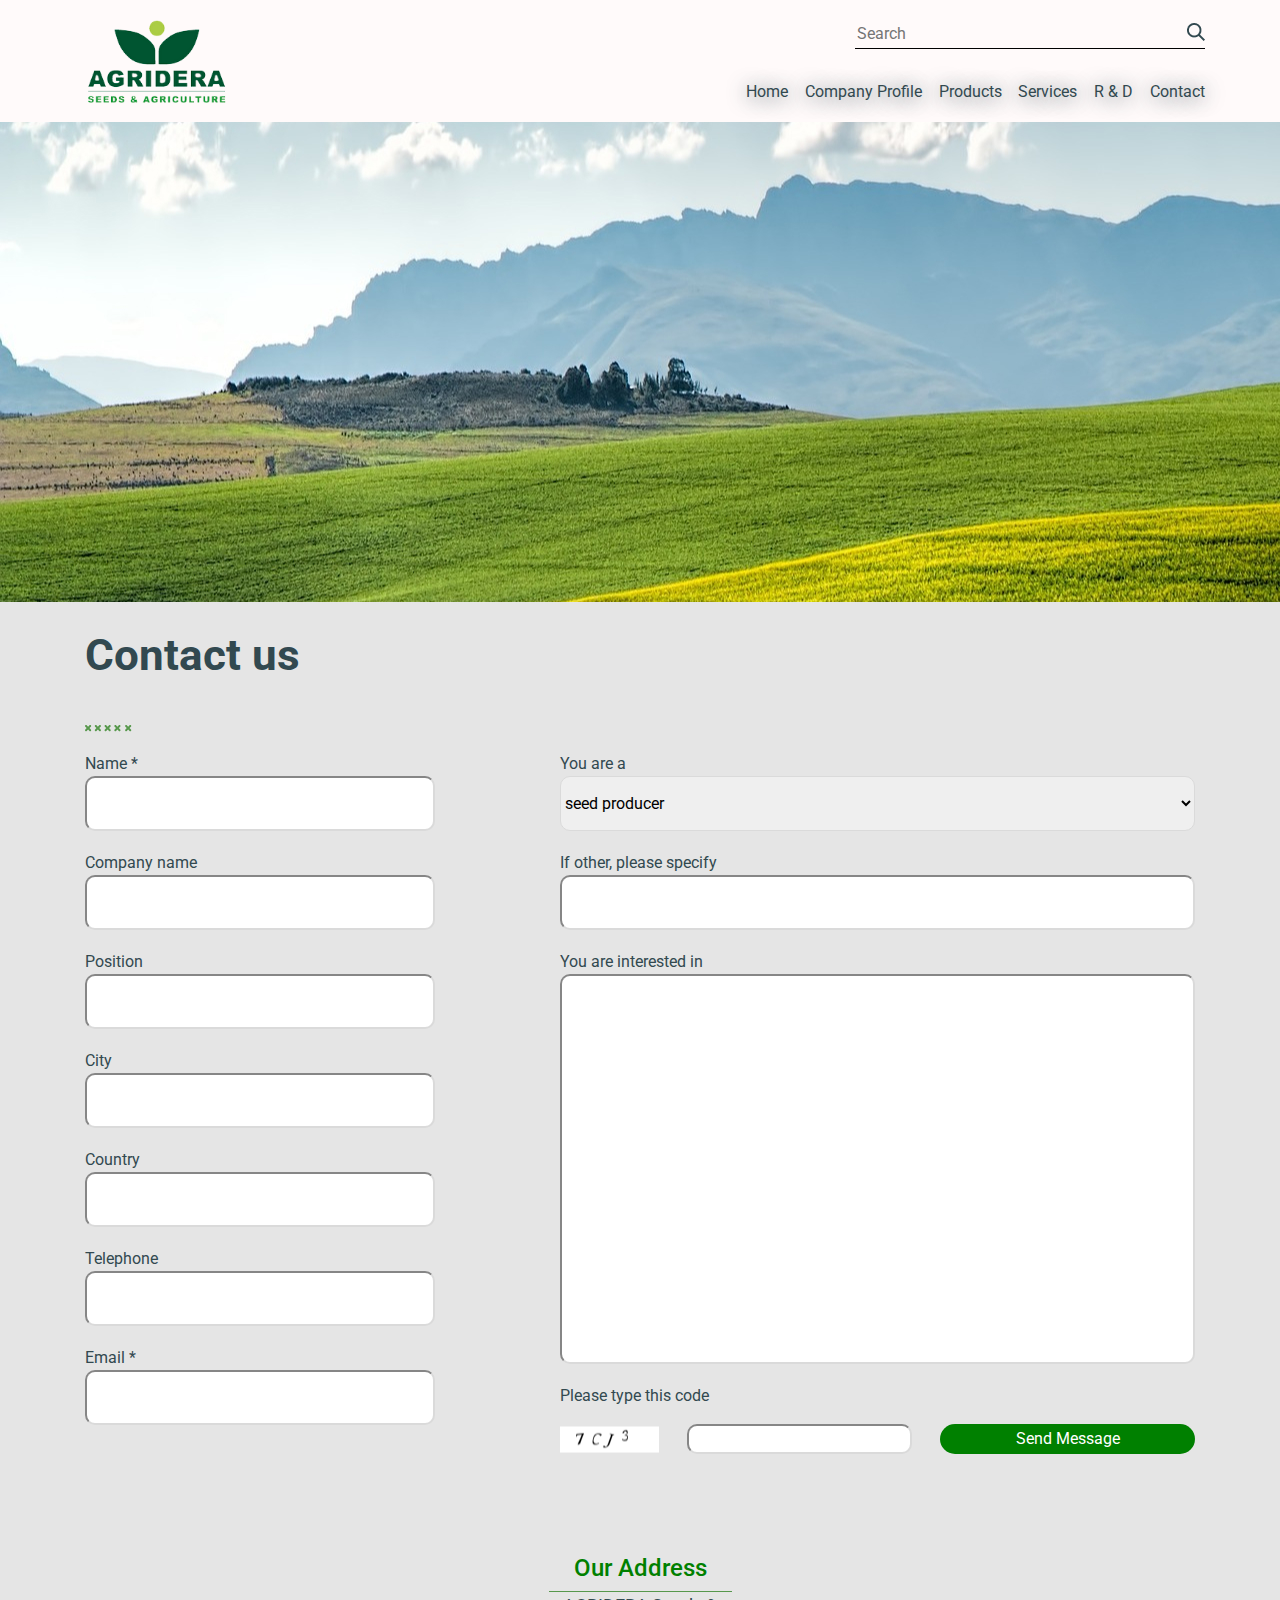
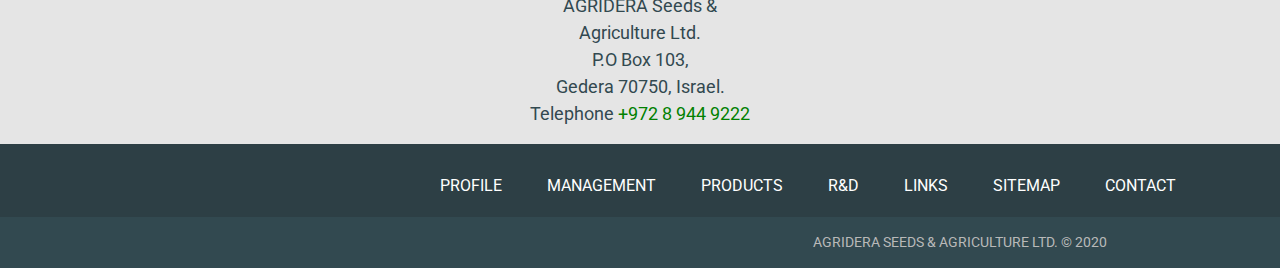
==== contactus.html @ ebc81135 "Add files via upload" ====
<!DOCTYPE html>
<html>
    <head>
        <meta charset="utf-8">
        <meta name="viewport" content="width=device-width, initial-scale=1, shrink-to-fit=no">
        <link rel="stylesheet" href="https://maxcdn.bootstrapcdn.com/bootstrap/4.0.0/css/bootstrap.min.css" integrity="sha384-Gn5384xqQ1aoWXA+058RXPxPg6fy4IWvTNh0E263XmFcJlSAwiGgFAW/dAiS6JXm" crossorigin="anonymous">
        <link rel="preconnect" href="https://fonts.googleapis.com/">
        <link rel="preconnect" href="https://fonts.gstatic.com/" crossorigin>
        <link href="https://fonts.googleapis.com/css2?family=Roboto:wght@300;400;500;700;900&display=swap" rel="stylesheet">
        <link rel="stylesheet" href="css/contactus.css">
        <title>
            Contact
        </title>
    </head>
    <body>
        <div class="container">
            <div class="header">
                <div class="head">
                    <a href="index.html">
                        <img class="logo" src="img/logo.png" alt="logo">
                    </a>
                    <div class="san">
                        <div class="search">
                            <input class="SearchInput" type="text" placeholder="Search">
                            <img class="ico_search" src="img/ico_search.png" alt="ico_search">
                        </div>
                        <ul class="navigation">
                            <li class="NavigationItem"><a href="index.html">Home</a></li>
                            <li class="NavigationItem">Company Profile</li>
                            <li class="NavigationItem"><a href=tomatoall.html>Products</a></li>
                            <li class="NavigationItem">Services</li>
                            <li class="NavigationItem">R & D</li>
                            <li class="NavigationItem"><a href="contactus.html">Contact</a></li>
                        </ul>
                    </div>
                </div>
                <img src="img/contactusbanner.jpg" alt="banner">
            </div>
            <div class="middle">
                <div class="Title">
                    <div class="TitleText">
                        Contact us
                    </div>
                    <img class="union" src="img/Union.svg" alt="Marks">
                </div>
                <div class="row">
                    <div class="col-sm-5">
                        <div class="Block">
                            <div class="BlockTitleText">
                                Name *
                            </div>
                            <div>
                                <input class="InputText" type="text" required>
                            </div>
                        </div>
                        <div class="Block">
                            <div class="BlockTitleText">
                                Company name
                            </div>
                            <div>
                                <input class="InputText" type="text">
                            </div>
                        </div>
                        <div class="Block">
                            <div class="BlockTitleText">
                                Position
                            </div>
                            <div>
                                <input class="InputText" type="text">
                            </div>
                        </div>
                        <div class="Block">
                            <div class="BlockTitleText">
                                City
                            </div>
                            <div>
                                <input class="InputText" type="text">
                            </div>
                        </div>
                        <div class="Block">
                            <div class="BlockTitleText">
                                Country
                            </div>
                            <div>
                                <input class="InputText" type="text">
                            </div>
                        </div>
                        <div class="Block">
                            <div class="BlockTitleText">
                                Telephone
                            </div>
                            <div>
                                <input class="InputText" type="tel">
                            </div>
                        </div>
                        <div class="Block">
                            <div class="BlockTitleText">
                                Email *
                            </div>
                            <div>
                                <input class="InputText" type="email" required>
                            </div>
                        </div>
                    </div>
                    
                    <div class="col-sm-7">
                        <div class="Block">
                            <div class="BlockTitleText">
                                You are a
                            </div>
                            <div>
                                <select class="SelectText" name="UserScore" id="">
                                    <option value="1">
                                        seed producer
                                    </option>
                                </select>
                            </div>
                        </div>
                        <div class="Block">
                            <div class="BlockTitleText">
                                If other, please specify
                            </div>
                            <div>
                                <input class="InputTextOther" type="text">
                            </div>
                        </div>
                        <div class="Block">
                            <div class="BlockTitleText">
                                You are interested in
                            </div>
                            <div>
                                <input class="InputTextSpec" type="text" required>
                            </div>
                        </div>
                        <p>
                            Please type this code
                        </p>
                        <div class="captchablock">
                            <img class="captcha" src="img/Contactuscaptcha.png" alt="captcha">
                            <input class="InputTextCaptcha" type="text">
                            <button class="SendButton">
                                Send Message
                            </button>
                        </div>
                    </div>
                </div>
                <div class="SeedBlock">
                    <h2 class="SeedTitle">
                        Our Address
                    </h2>
                    <img class="SeedIcons" src="img/line.svg" alt="Line">
                    <div class="SeedText">
                        AGRIDERA Seeds & Agriculture Ltd.<br>P.O Box 103,<br>Gedera 70750, Israel.<br>Telephone <a class="Telephone" href="tel:+972 8 944 9222">+972 8 944 9222</a>
                    </div>
                </div>
            </div>
            <div class="footer">
                <div class="FooterTop">
                    <div class="FooterBlock">
                        <ul class="FooterList">
                            <li class="FooterListItem">PROFILE</li>
                            <li class="FooterListItem">MANAGEMENT</li>
                            <li class="FooterListItem"><a class="BottomLink" href=tomatoall.html>PRODUCTS</a></li>
                            <li class="FooterListItem">R&D</li>
                            <li class="FooterListItem">LINKS</li>
                            <li class="FooterListItem">SITEMAP</li>
                            <li class="FooterListItem"><a class="BottomLink" href="contactus.html">CONTACT</a></li>
                        </ul>
                    </div>
                    <div class="FooterBlock">
                        <ul class="FooterListSoc">
                            <li class="FooterListSocItems">
                                <img src="img/linkedin 5 4.svg" alt="in">
                            </li>
                            <li class="FooterListSocItems">
                                <img src="img/Ico_inst.svg" alt="instagram">
                            </li>
                            <li class="FooterListSocItems">
                                <img src="img/Ico_tube.svg" alt="YouTube">
                            </li>
                            <li class="FooterListSocItems">
                                <img src="img/Ico_tw.svg" alt="Twitter">
                            </li>
                            <li class="FooterListSocItems">
                                <img src="img/Ico_fb.svg" alt="Facebook">
                            </li>
                        </ul>
                    </div>
                </div>
                <div class="FooterBottom">
                    <p class="text">AGRIDERA SEEDS & AGRICULTURE LTD. © 2020</p>
                </div>
        </div>
    </body>
</html>
---- css/contactus.css ----
body {
    max-width: 1920px;
    width: 100%;
    overflow-x: hidden;
    font-family: 'Roboto';
    color: #324950;
    background-color: #E5E5E5;
    padding:0;
    margin: 0;
}
a {
    color: #324950;
}
a:hover {
    color: #324950;
    text-decoration: none;
}
a.BottomLink {
    color: white;
}
.container {
    max-width: 1920px;
    padding: 0;
    margin: 0;
}
.header{
    margin: 0;
    padding-bottom: 0px;
    width: auto;
    background-color: #FFFAFA;
}
.head {
    margin: auto auto;
    max-width: 1130px;
    padding-top: 20px;
    width: 100%;
    height: 122px;
    display: flex;
    justify-content: space-between;
}
.logo {
    width: 166px;
    height: 83px;
}
.san{
    display: flex;
    flex-direction: column;
    flex-wrap: wrap;
    justify-content: space-between;
    align-content: space-between;
}
.search {
    width: 350px;
    height: 29px;
    border-bottom: solid 1px black;
    background: rgba(0,0,0,0);
    display: flex;
    justify-content: space-between;
    margin-left: auto;

}
.SearchInput{
    background: transparent;
    border: 0;
}
.ico_search {
    margin: 3px 0;
    width: 18px;
    height: 18px;
}
.navigation{
    display: flex;
    justify-content: space-between;
    list-style-type: none;
    text-shadow: 0 2px 20px;
    width: 499px;
    height:26px;
    margin-right: auto;
}
.middle {
    max-width: 1110px;
    width: 100%;
    margin: 20px auto;
}
.Title {
    display: flex;
    justify-content: space-between;
    flex-direction: column;
    height: 110px;
    max-width: 526px;
    width: 100%;
}
.TitleText {
    font-size: 44px;
    font-weight: bold;
}
.Block {
    margin: 20px 0;
}
.InputText {
    max-width: 350px;
    width: 100%;
    border-radius: 10px;
    border-color: #DADADA;
    height: 55px;
}
.InputTextSpec {
    max-width: 660px;
    width: 100%;
    border-radius: 10px;
    border-color: #DADADA;
    height: 390px;
}
.InputTextOther {
    max-width: 660px;
    width: 100%;
    height: 55px;
    border-radius: 10px;
    border-color: #DADADA;
}
.SelectText {
    max-width: 660px;
    width: 100%;
    border-radius: 10px;
    border-color: #DADADA;
    height: 55px;
}
.captchablock {
    display: flex;
    justify-content: space-between;
    align-items: center;
}
.captcha {
    width: 99px;
    height: 27px;
}
.InputTextCaptcha {
    max-width: 225px;
    width: 100%;
    border-radius: 10px;
    border-color: #DADADA;
}
.SendButton {
    color: white;
    background-color: green;
    border-radius: 25px;
    max-width: 255px;
    width: 100%;
    border-color: transparent;
}
.FooterTop {
    display: flex;
    justify-content: space-between;
    background-color: #2D3F45;
}
.FooterListItem {
    color: #FFFFFF;
    margin-right: 45px;
}
.FooterBlock {
    display: flex;
    justify-content: space-between;
}
.FooterList {
    margin-left: 400px;
    margin-top: 30px;
    list-style-type: none;
    display: flex;
    width: 724px;
    height: 23px;
}
.FooterListSoc {
    display:flex;
    list-style-type: none;
    margin-right: 400px;
}
.footer {
    width: 1920px;
    height: 76px;
}
.FooterListSocItems {
    margin-left: 10px;
    margin-top: 25px;
}
.FooterBottom {
    width: 1920px;
    height: 51px;
    background-color: #324950;
    display: flex;
    align-items: center;
    justify-content: center;
}
.text {
    font-size: 14px;
    color: #B9B9B9;
    margin: 0;
    padding: 0;
}
.union {
    max-width: 47px;
    width: 100%;
}
.SeedBlock {
    display: flex;
    flex-direction: column;
    align-items: center;
    height: 250px;
    justify-content: center;
    margin: 20px auto;
}
.SeedText {
    text-align: center;
    width: 241px;
    height: 52px;
    font-size: 18px;
}
.SeedTitle {
    color: green;
    font-size: 24px;
}
.Telephone {
    color: green;
}
a.Telephone {
    color: green;
}
a.Telephone:hover {
    color: green;
}
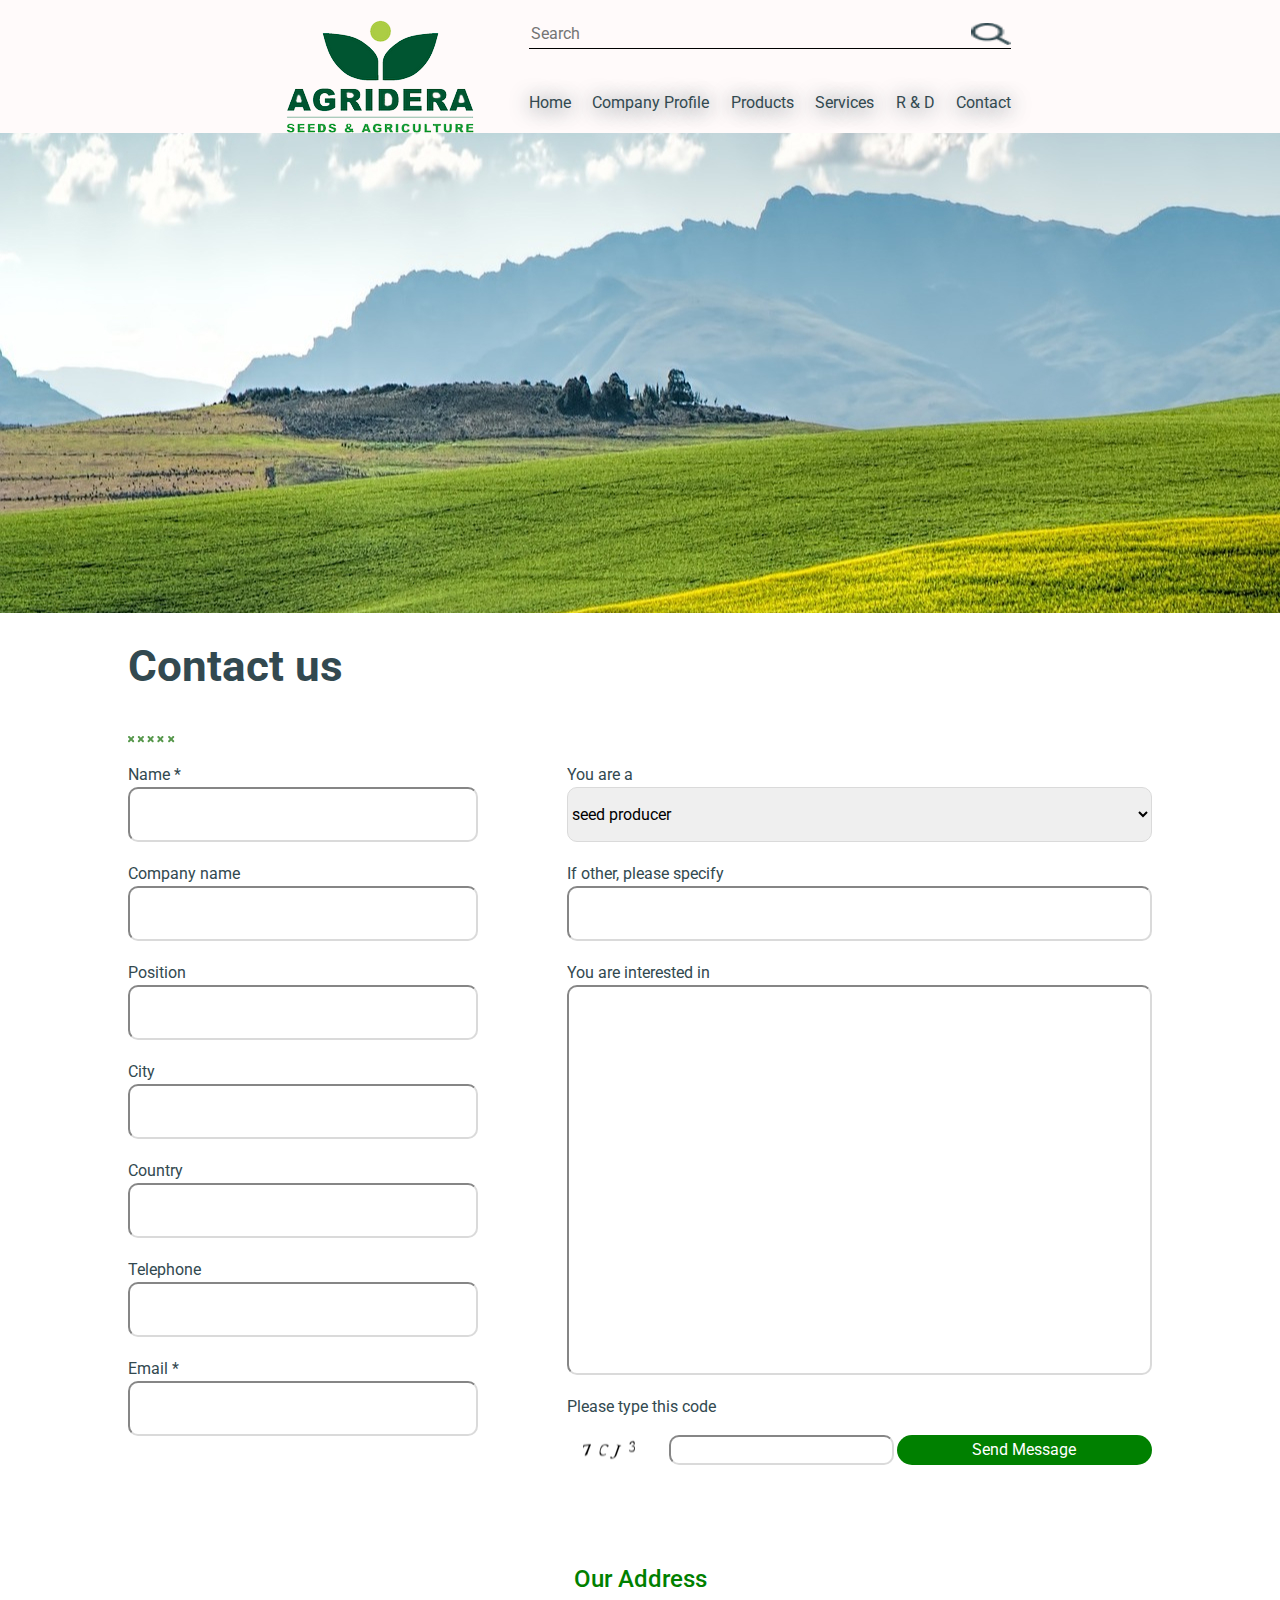
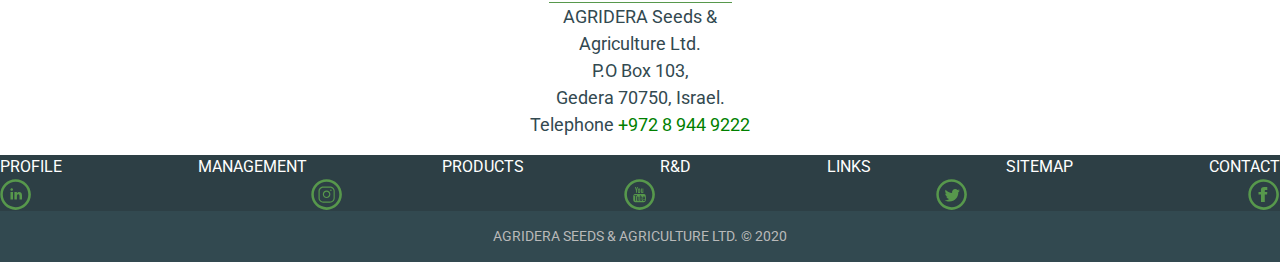
==== commit db6f1d5a: "Add files via upload" ====
--- a/contactus.html
+++ b/contactus.html
@@ -8,6 +8,7 @@
         <link rel="preconnect" href="https://fonts.gstatic.com/" crossorigin>
         <link href="https://fonts.googleapis.com/css2?family=Roboto:wght@300;400;500;700;900&display=swap" rel="stylesheet">
         <link rel="stylesheet" href="css/contactus.css">
+        <link rel="stylesheet" href="css/responsive.css">
         <title>
             Contact
         </title>
--- a/css/contactus.css
+++ b/css/contactus.css
@@ -1,48 +1,45 @@
 body {
-    max-width: 1920px;
-    width: 100%;
-    overflow-x: hidden;
+    /* overflow-x: hidden; */
     font-family: 'Roboto';
     color: #324950;
-    background-color: #E5E5E5;
     padding:0;
     margin: 0;
-}
-a {
-    color: #324950;
-}
-a:hover {
-    color: #324950;
-    text-decoration: none;
-}
-a.BottomLink {
-    color: white;
 }
 .container {
     max-width: 1920px;
-    padding: 0;
-    margin: 0;
-}
-.header{
-    margin: 0;
-    padding-bottom: 0px;
+    padding: 0 0;
+    margin: 0 auto;
+}
+.header {
+    margin: 0;
+    padding: 0;
     width: auto;
     background-color: #FFFAFA;
 }
+.menubtn {
+    display: none;
+    width: 10%;
+}
 .head {
-    margin: auto auto;
-    max-width: 1130px;
+    margin: 0 auto;
     padding-top: 20px;
-    width: 100%;
-    height: 122px;
-    display: flex;
-    justify-content: space-between;
+    width: 58%;
+    display: flex;
+    justify-content: space-between;
+}
+.button {
+    width: 75%;
+    height: auto;
 }
 .logo {
-    width: 166px;
-    height: 83px;
+    width: 100%;
+    height: auto;
+}
+.LogoBlock {
+    width: 20%;
 }
 .san{
+    width: 45%;
     display: flex;
     flex-direction: column;
     flex-wrap: wrap;
@@ -50,7 +47,7 @@
     align-content: space-between;
 }
 .search {
-    width: 350px;
+    width: 100%;
     height: 29px;
     border-bottom: solid 1px black;
     background: rgba(0,0,0,0);
@@ -62,20 +59,40 @@
 .SearchInput{
     background: transparent;
     border: 0;
+    width: 1100%;
 }
 .ico_search {
     margin: 3px 0;
-    width: 18px;
-    height: 18px;
+    width: 100%;
+    height: auto;
 }
 .navigation{
     display: flex;
     justify-content: space-between;
     list-style-type: none;
     text-shadow: 0 2px 20px;
-    width: 499px;
+    width: 100%;
     height:26px;
+    padding: 0;
     margin-right: auto;
+}
+.NavigationItem {
+    color: #324950;
+}
+a {
+    color: #324950;
+}
+a:hover {
+    color: #324950;
+    text-decoration: none;
+}
+a.BottomLink {
+    color: white;
+}
+/*  */
+.banner {
+    max-width: 100%;
+    height: auto;
 }
 .middle {
     max-width: 1110px;
@@ -149,46 +166,61 @@
     border-color: transparent;
 }
 .FooterTop {
-    display: flex;
-    justify-content: space-between;
+    margin: auto auto;
     background-color: #2D3F45;
+}
+.FooterTopBlock {
+    margin: 0 auto;
+    width: 75%;
+    height: auto;
+    display: flex;
+    justify-content: space-between;
+    min-height: 100px;
 }
 .FooterListItem {
     color: #FFFFFF;
-    margin-right: 45px;
+    font-size: 16px;
 }
 .FooterBlock {
-    display: flex;
-    justify-content: space-between;
+    margin: auto 0;
 }
 .FooterList {
-    margin-left: 400px;
-    margin-top: 30px;
+    margin: 0;
+    padding: 0;
     list-style-type: none;
     display: flex;
-    width: 724px;
-    height: 23px;
+    justify-content: space-between;
 }
 .FooterListSoc {
+    width: 100%;
     display:flex;
+    margin: 0;
+    padding: 0;
+    justify-content: space-between;
     list-style-type: none;
-    margin-right: 400px;
 }
 .footer {
-    width: 1920px;
-    height: 76px;
-}
-.FooterListSocItems {
-    margin-left: 10px;
-    margin-top: 25px;
+    max-width: 1920px;
 }
 .FooterBottom {
-    width: 1920px;
+    max-width: 1920px;
     height: 51px;
     background-color: #324950;
     display: flex;
     align-items: center;
     justify-content: center;
+}
+.text {
+    font-size: 14px;
+    color: #B9B9B9;
+    margin: 0;
+    padding: 0;
+}
+.right {
+    width: 20%;
+}
+.left {
+    width: 50%;
 }
 .text {
     font-size: 14px;
--- a/css/responsive.css
+++ b/css/responsive.css
@@ -0,0 +1,99 @@
+@media (max-width: 1600px) {
+    .san {
+        width: 55%;
+    }
+    .middle {
+        width: 80%;
+    }
+}
+@media (max-width: 1480px) {
+    .san{
+        width: 60%;
+    }
+}
+@media (max-width: 1280px) {
+    .san{
+        width: 65%;
+    }
+}
+@media (max-width: 1024px) {
+    .navigation {
+        display: none;
+    }
+    .menubtn {
+        display: block;
+    }
+    .head {
+        display: flex;
+        flex-direction: column;
+        align-items: center;
+        width: 90%;
+    }
+    .search {
+        margin: 0;
+    }
+    .san {
+        display: flex;
+        justify-content: space-around;
+        margin: 0;
+        align-items: center;
+    }
+    .SeedBlocks {
+        flex-wrap: wrap;
+        justify-content: center;
+    }
+    .SeedIcons {
+        margin: 10px 0;
+    }
+    .right {
+        width: 25%;
+    }
+}
+@media (max-width: 768px) {
+    .FooterTopBlock {
+        flex-direction: column;
+    }
+    .left {
+        width: 90%;
+        margin: 0 auto;
+    }
+    .right {
+        width: 40%;
+        margin: 0 auto;
+    }
+    .TopText {
+        font-size: 44px;
+    }
+    .BottomText {
+        font-size: 44px;
+    }
+    .CharacteristicsText {
+        font-size: 20px;
+    }
+    .Characteristics2 {
+        font-size: 20px;
+    }
+}
+@media (max-width: 640px) {
+    .list {
+        padding-left: 0;
+        flex-wrap: wrap;
+        justify-content: space-evenly;
+        
+    }
+    .FooterList {
+        flex-wrap: wrap;
+        justify-content: space-evenly;
+    }
+}
+@media (max-width: 640px) {
+    .VissionBlock {
+        flex-direction: column;
+    }
+    .Vission {
+        width: 100%;
+    }
+    .bottom {
+        flex-direction: column-reverse;
+    }
+}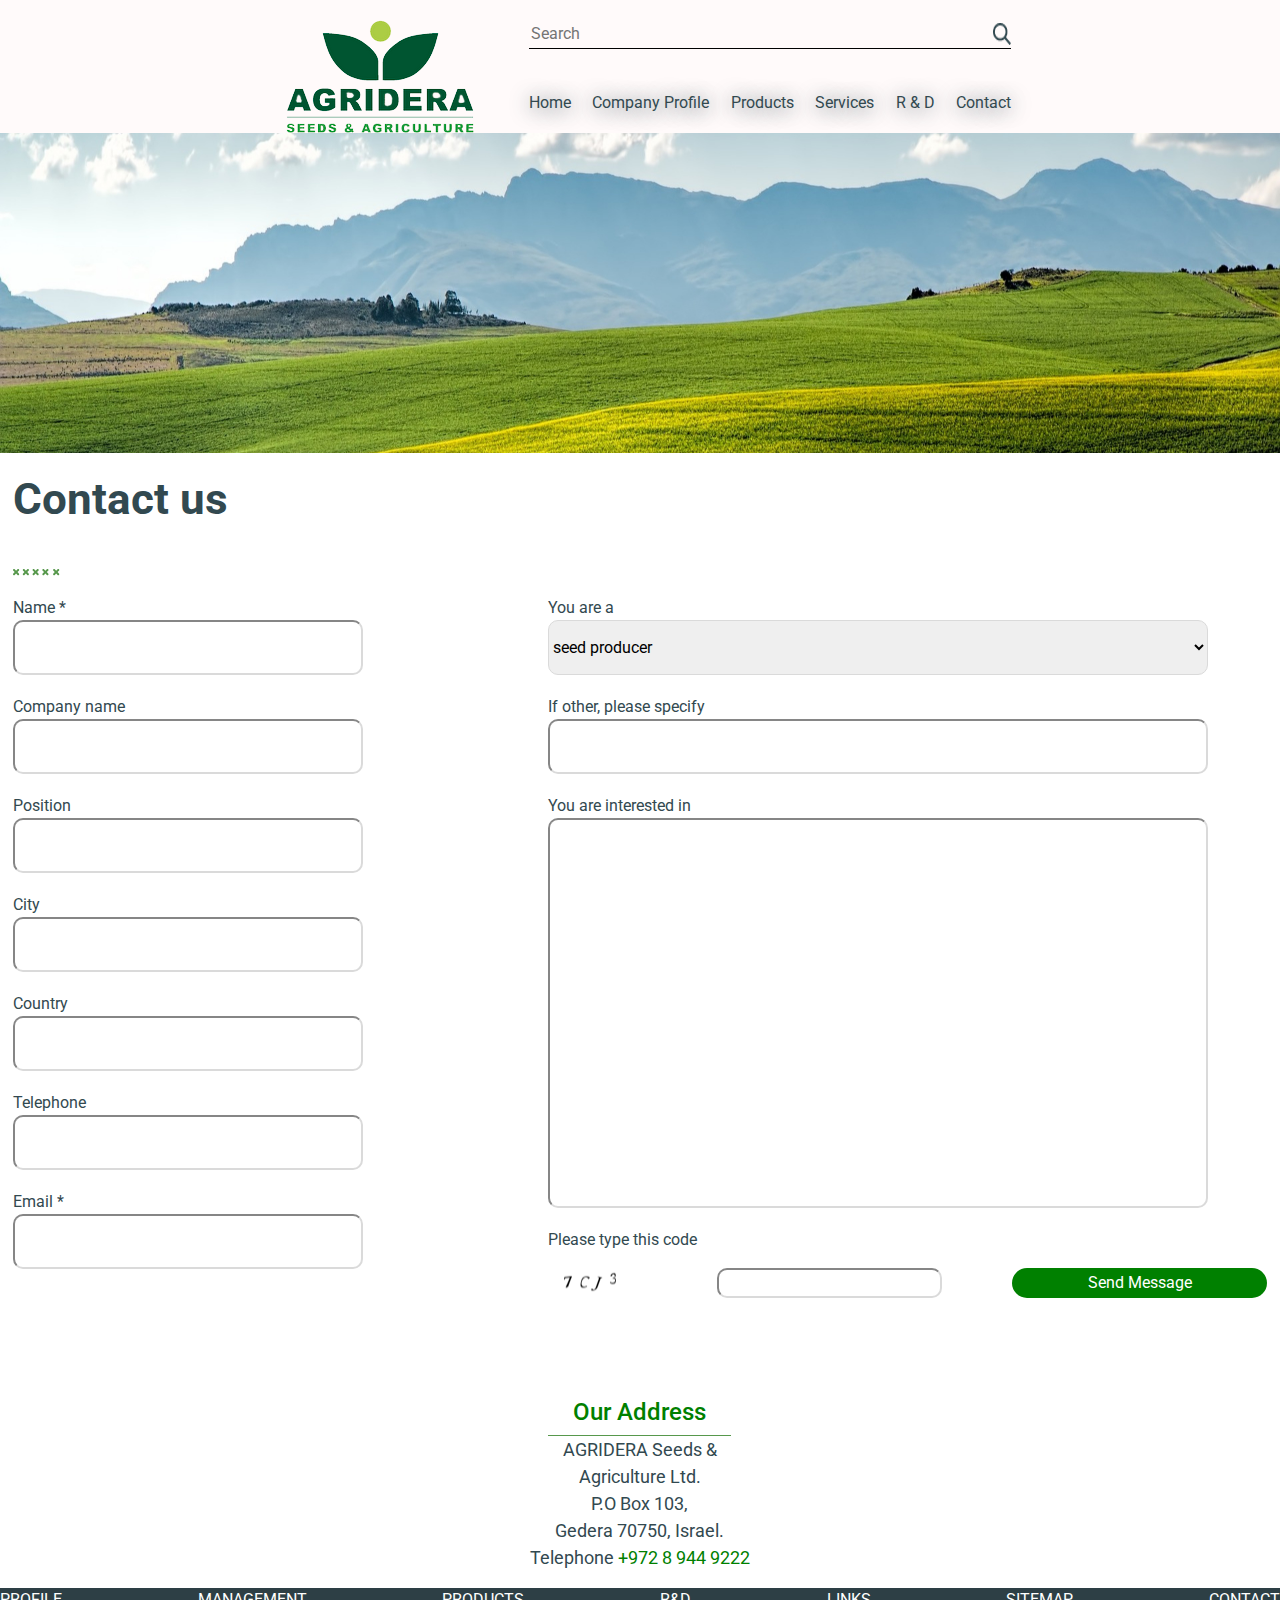
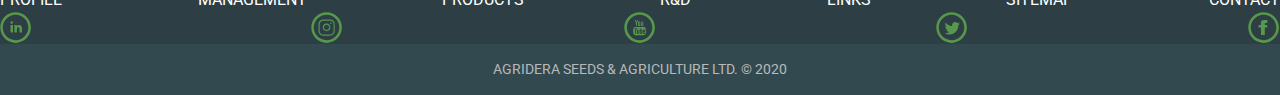
==== commit 0e820687: "Add files via upload" ====
--- a/contactus.html
+++ b/contactus.html
@@ -35,7 +35,7 @@
                         </ul>
                     </div>
                 </div>
-                <img src="img/contactusbanner.jpg" alt="banner">
+                <img class="banner" src="img/contactusbanner.jpg" alt="banner">
             </div>
             <div class="middle">
                 <div class="Title">
--- a/css/contactus.css
+++ b/css/contactus.css
@@ -63,7 +63,7 @@
 }
 .ico_search {
     margin: 3px 0;
-    width: 100%;
+    max-width: 100%;
     height: auto;
 }
 .navigation{
--- a/css/responsive.css
+++ b/css/responsive.css
@@ -3,7 +3,8 @@
         width: 55%;
     }
     .middle {
-        width: 80%;
+        max-width: 98%;
+        margin: 1%;
     }
 }
 @media (max-width: 1480px) {
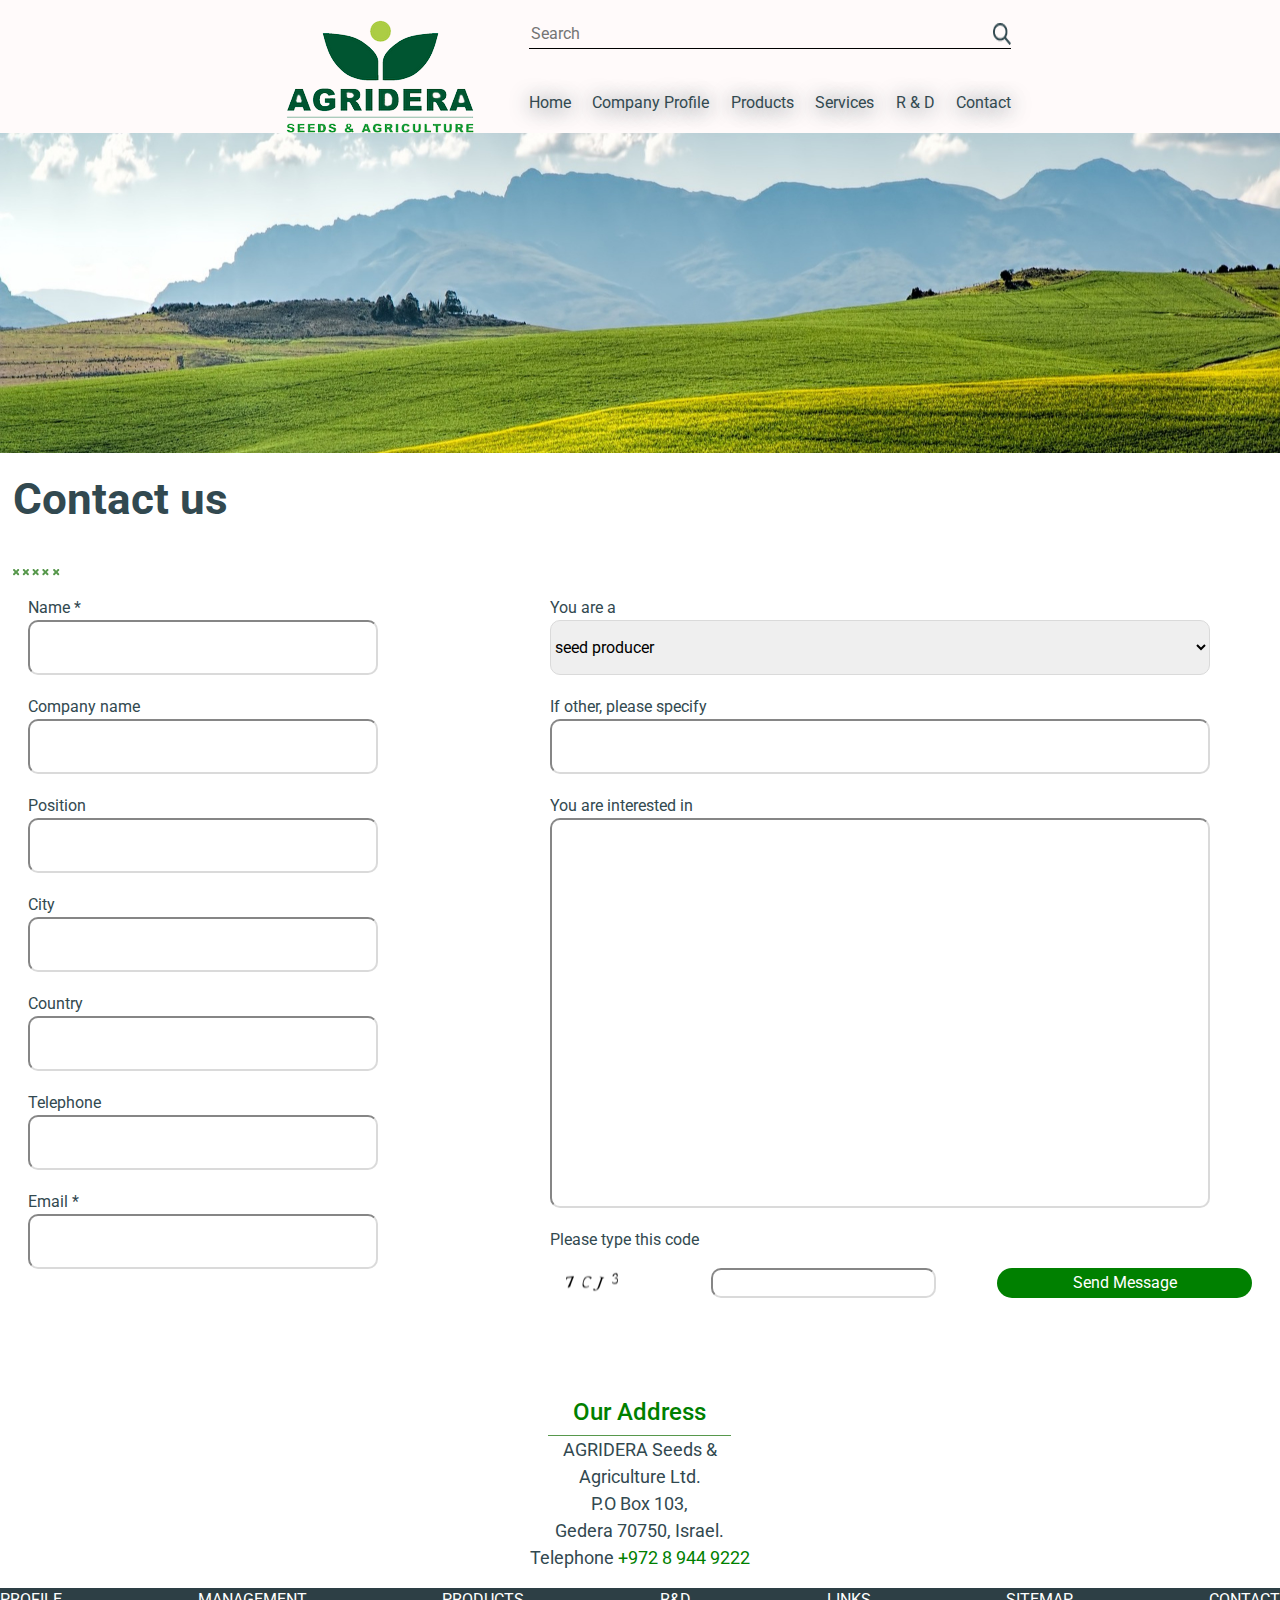
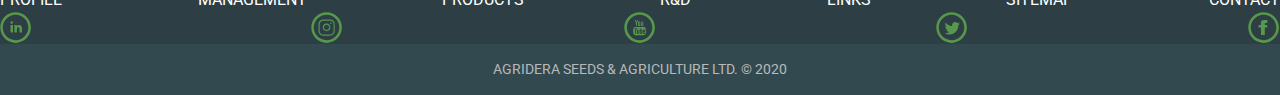
==== commit 738bce63: "Add files via upload" ====
--- a/contactus.html
+++ b/contactus.html
@@ -44,7 +44,7 @@
                     </div>
                     <img class="union" src="img/Union.svg" alt="Marks">
                 </div>
-                <div class="row">
+                <div class="row contactblock">
                     <div class="col-sm-5">
                         <div class="Block">
                             <div class="BlockTitleText">
--- a/css/responsive.css
+++ b/css/responsive.css
@@ -5,6 +5,10 @@
     .middle {
         max-width: 98%;
         margin: 1%;
+    }
+    .contactblock {
+        width: 100%;
+        margin: 0;
     }
 }
 @media (max-width: 1480px) {
@@ -97,4 +101,7 @@
     .bottom {
         flex-direction: column-reverse;
     }
+    .text {
+        text-align: center;
+    }
 }